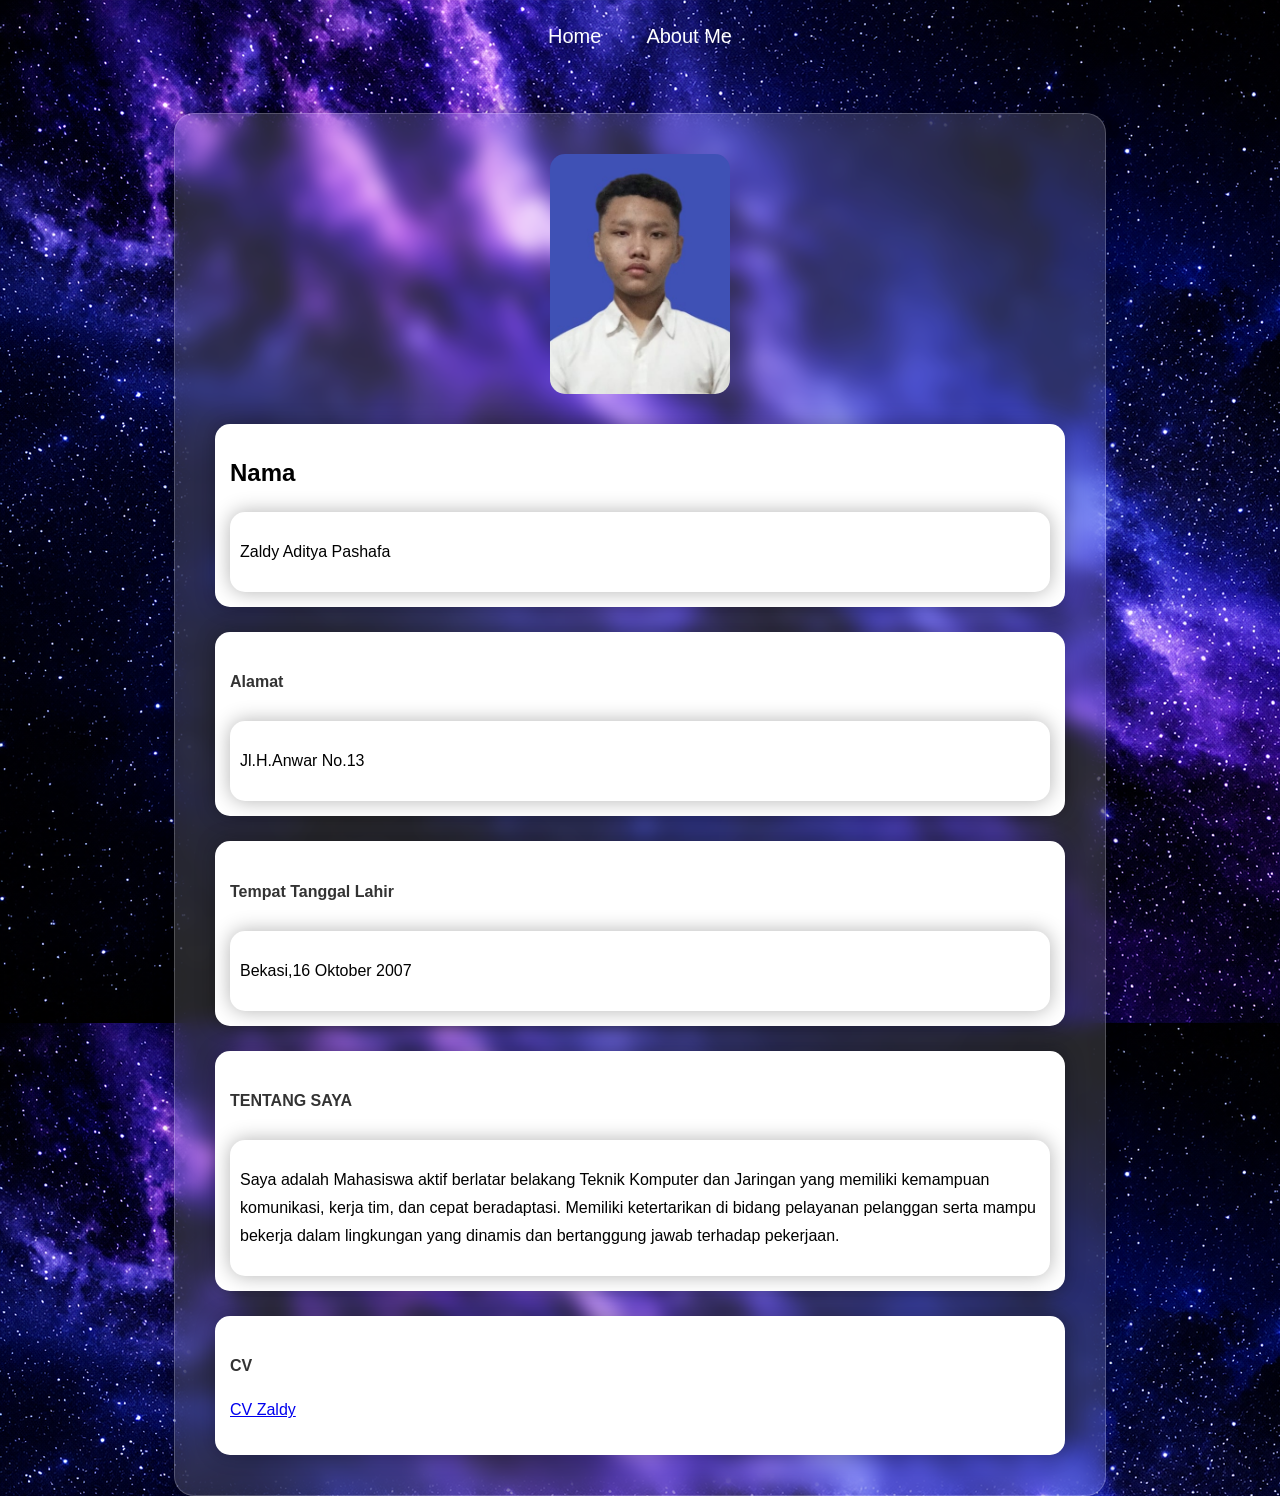
==== about.html @ beea339a "first" ====
<html>
<head>
    <meta charset="UTF-8">
    <meta name="viewport" content="width=device-width,initial-scale=1.0">
    <title> About Zaldy</title>
    <link rel="stylesheet" href="about.css">
</head> 

<body>
<div class="overlay">
    <div class="home">
        <p onclick="Home()">Home</p>
    </div>
    <div class="about">
        <p onclick="Aboutme()">About Me</p>
    </div>
</div>
<section>
<div class="isi">
    <div class="foto">
         <img src="za.jpeg" alt="img">
    </div>
</div>
<div class="tentang">
        <h2> Nama</h2>
        <div class="nama">
            <p>Zaldy Aditya Pashafa</p>
        </div>
</div>
<div class="alamat">
    <h4>Alamat</h4>
   <div class="rumah">
    <p> Jl.H.Anwar No.13</p>
   </div>
</div>
<div class="pengalaman">
    <h4>Tempat Tanggal Lahir</h4>
    <div class="ttl">
        <p>Bekasi,16 Oktober 2007</p>
    </div>
</div>
<div class="ringkasan">
    <h4> TENTANG SAYA</h4>
    <div class="tentang-saya">
        <P>
        Saya adalah Mahasiswa aktif berlatar belakang Teknik Komputer dan Jaringan yang memiliki
        kemampuan komunikasi, kerja tim, dan cepat beradaptasi. Memiliki ketertarikan di bidang
        pelayanan pelanggan serta mampu bekerja dalam lingkungan yang dinamis dan bertanggung
        jawab terhadap pekerjaan.
        </P>
    </div>
</div>
<div class="portofolio">
    <h4>CV</h4>
    <a href="portofolio.html">
       <p>CV Zaldy</p> 
    </a>
</div>
</section>
<script src="about.js"></script>
</body>   
</html>
---- about.css ----
.html,body{
    padding:0;
    margin: 0;
    box-sizing: border-box;
    font-family: sans-serif;
    width: 100vw;
    height: 100vh;
    background-image:url(galaxy.png);

}

section {
    width:850px;
    background:white;
    padding:40px;
    background: rgba(255, 255, 255, 0.15);
    backdrop-filter: blur(10px);
    -webkit-backdrop-filter: blur(10px);
    border: 1px solid rgba(255,255,255,0.2);
    border-radius: 20px;
    box-shadow:0 0 20px rgba(0,0,0,.3);
    margin:40px auto;
}
.overlay {
    width: 100%;
    display:flex;
    align-items:center;
    justify-content:center;
    gap:35px;
}
.home,
.about {
    color: white;
    padding: 5px;
    font-size: 20px;
    animation:turun 5s ease;
    transition:0.3s ease;
    cursor:pointer;
}
.home:hover,
.about:hover{
    transform:translateY(-8px);
}
.home:active,
.about:active{
    transform:scale(0.98);
}

.isi{
    display:flex;
    justify-content:center;
    align-items:flex-start;
    margin-bottom:30px;
    gap: 20px;
}
.tentang,
.ringkasan,
.alamat,
.pengalaman,
.portofolio{
    margin-top:25px;
    line-height:28px;
    border-radius: 15px;
    background:white ;
    padding: 15px;
    box-shadow:0 0 20px rgba(0,0,0,.3);
    animation:muncul 7s ease;
    transition:0.3s ease;
    cursor:pointer;
}
.tentang:hover,
.ringkasan:hover,
.alamat:hover,
.pengalaman:hover,
.portofolio:hover{
    transform:translateY(-8px);
    box-shadow:0 15px 25px rgba(0,0,0,.35);
}
.tentang:active,
.ringkasan:active,
.alamat:active,
.pengalaman:active,
.portofolio:active{
    transform:scale(0.98);
}
.tentang h2{
    margin-bottom:15px;
}
h4{
    margin-bottom:10px;
    color:#333;
}
.nama,
.rumah,
.ttl,
.tentang-saya{
    margin-top:25px;
    line-height:28px;
    border-radius: 15px;
    background: white;
    padding: 10px;
    box-shadow:0 0 20px rgba(0,0,0,.3);
    animation:muncul 7s ease;
}
@keyframes muncul{
    from{
        opacity:0;
        transform:translateY(80px);
    }
    to{
        opacity:1;
        transform:translateY(0);
    }
}
.foto{
    animation:muncul 7s ease;
}
@keyframes muncul{
    from{
        opacity:0;
        transform:translateY(80px);
    }
    to{
        opacity:1;
        transform:translateY(0);
    }

}
.foto img{
    width:180px;
    border-radius:15px;
    transition:0.3s ease;
    cursor:pointer;
}
.foto img:hover{
    transform:scale(1.05);
    box-shadow:0 10px 20px rgba(0,0,0,0.3);
}
.foto img:active{
    transform:scale(0.95);
}
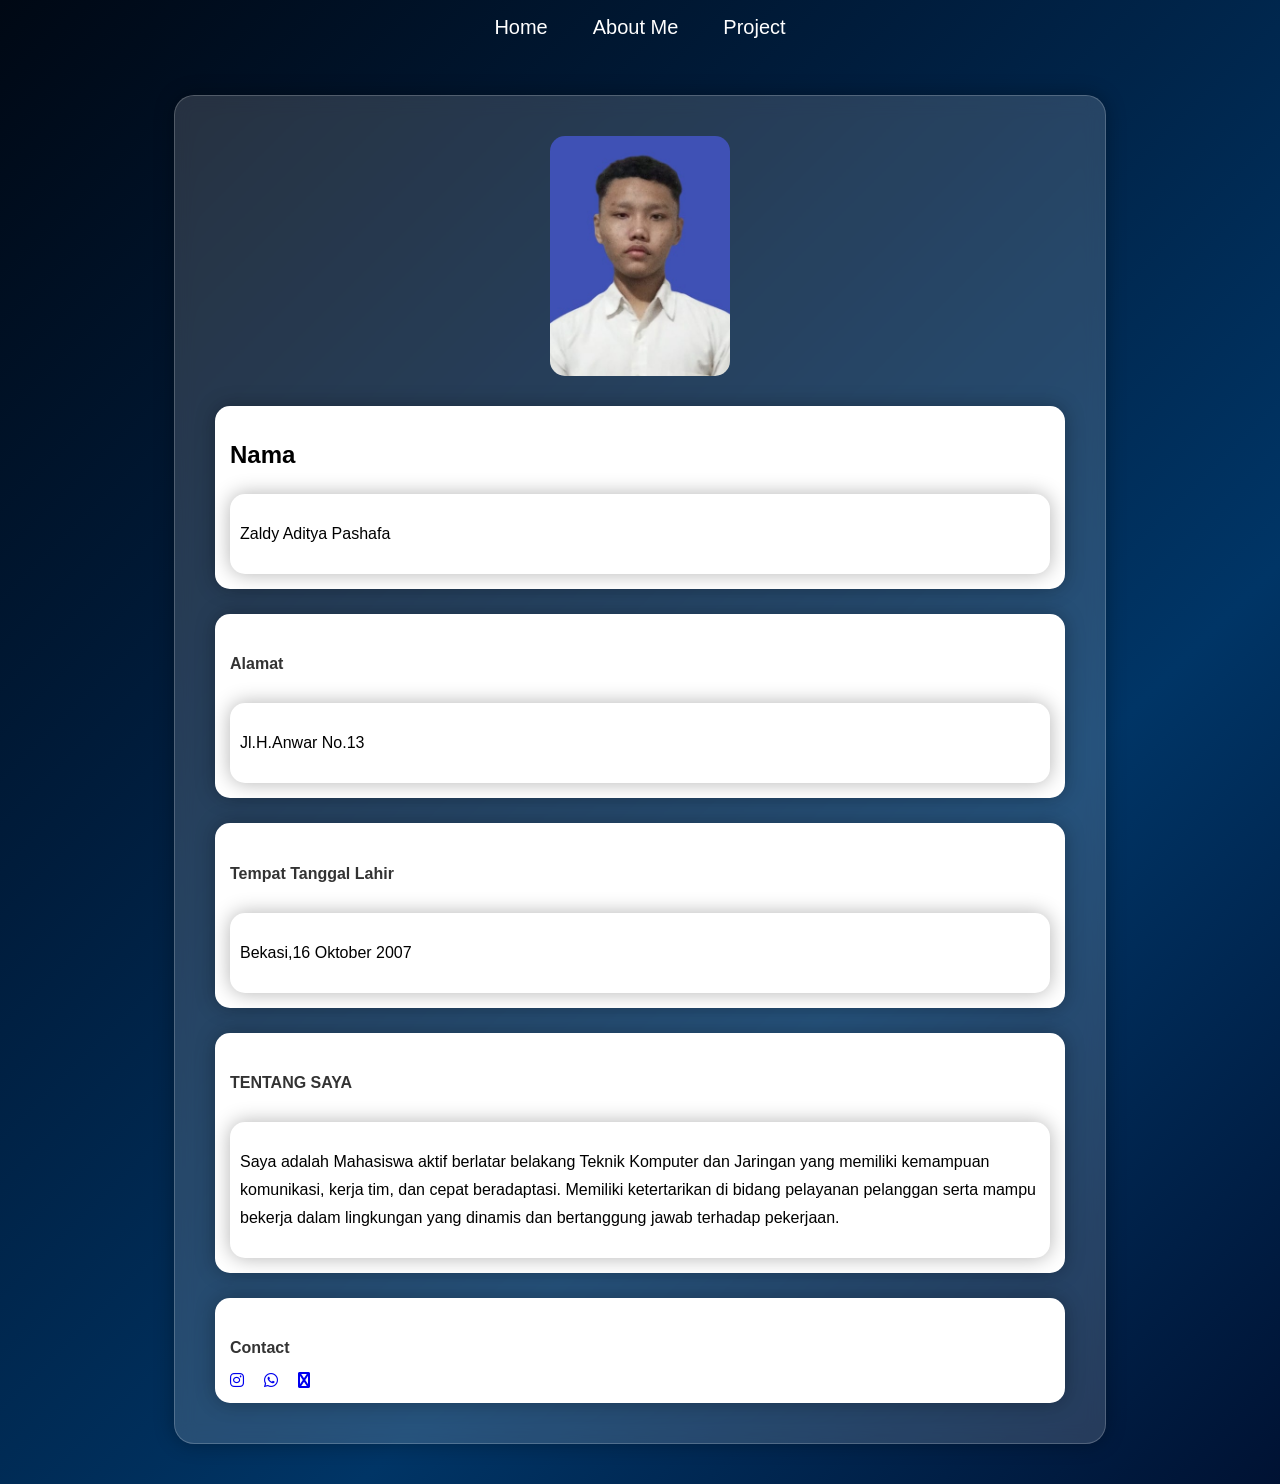
==== commit 6d4b590f: "first" ====
--- a/about.html
+++ b/about.html
@@ -3,45 +3,43 @@
     <meta charset="UTF-8">
     <meta name="viewport" content="width=device-width,initial-scale=1.0">
     <title> About Zaldy</title>
+    <link rel="stylesheet" href="https://cdnjs.cloudflare.com/ajax/libs/font-awesome/6.7.2/css/all.min.css">
     <link rel="stylesheet" href="about.css">
 </head> 
 
 <body>
-<div class="overlay">
-    <div class="home">
-        <p onclick="Home()">Home</p>
-    </div>
-    <div class="about">
-        <p onclick="Aboutme()">About Me</p>
-    </div>
+<div class="overlay fade">
+        <p><a href=index.html> Home</a></p>
+        <p><a href=about.html> About Me</a></p>
+        <p><a href=portofolio.html> Project</a></p>
 </div>
 <section>
-<div class="isi">
+<div class="isi fade">
     <div class="foto">
          <img src="za.jpeg" alt="img">
     </div>
 </div>
-<div class="tentang">
+<div class="tentang fade">
         <h2> Nama</h2>
-        <div class="nama">
+        <div class="nama fade">
             <p>Zaldy Aditya Pashafa</p>
         </div>
 </div>
-<div class="alamat">
+<div class="alamat fade">
     <h4>Alamat</h4>
-   <div class="rumah">
+   <div class="rumah fade">
     <p> Jl.H.Anwar No.13</p>
    </div>
 </div>
-<div class="pengalaman">
+<div class="pengalaman fade">
     <h4>Tempat Tanggal Lahir</h4>
-    <div class="ttl">
+    <div class="ttl fade">
         <p>Bekasi,16 Oktober 2007</p>
     </div>
 </div>
-<div class="ringkasan">
+<div class="ringkasan fade">
     <h4> TENTANG SAYA</h4>
-    <div class="tentang-saya">
+    <div class="tentang-saya fade">
         <P>
         Saya adalah Mahasiswa aktif berlatar belakang Teknik Komputer dan Jaringan yang memiliki
         kemampuan komunikasi, kerja tim, dan cepat beradaptasi. Memiliki ketertarikan di bidang
@@ -50,11 +48,19 @@
         </P>
     </div>
 </div>
-<div class="portofolio">
-    <h4>CV</h4>
-    <a href="portofolio.html">
-       <p>CV Zaldy</p> 
-    </a>
+<div class="portofolio fade">
+    <h4>Contact</h4>
+    <div class="kontak fade">
+                <a href="https://www.instagram.com/zadityap/" target="_blank" rel="noopener noreferrer">
+                <i class="fa-brands fa-instagram"></i>
+                </a>
+                <a href="https://wa.me/6285210346138" target="_blank" rel="noopener noreferrer">
+                <i class="fa-brands fa-whatsapp"></i>
+                </a>
+                <a href="mailto:zapashafa@gmail.com">
+                <i class="fa-brands fa-envelope"></i>
+                </a>
+    </div>
 </div>
 </section>
 <script src="about.js"></script>
--- a/about.css
+++ b/about.css
@@ -1,14 +1,18 @@
 .html,body{
     padding:0;
     margin: 0;
+    overflow-x:hidden;
     box-sizing: border-box;
     font-family: sans-serif;
-    width: 100vw;
-    height: 100vh;
-    background-image:url(galaxy.png);
-
+    background: linear-gradient(
+        135deg,
+        #000814,
+        #001D3D,
+        #003566,
+        #001233
+    );
 }
-
+/*home*/
 section {
     width:850px;
     background:white;
@@ -28,24 +32,21 @@
     justify-content:center;
     gap:35px;
 }
-.home,
-.about {
+p a{
     color: white;
+    text-decoration:none;
     padding: 5px;
     font-size: 20px;
-    animation:turun 5s ease;
     transition:0.3s ease;
     cursor:pointer;
 }
-.home:hover,
-.about:hover{
+p:hover{
     transform:translateY(-8px);
 }
-.home:active,
-.about:active{
+p:active{
     transform:scale(0.98);
 }
-
+/**/
 .isi{
     display:flex;
     justify-content:center;
@@ -64,7 +65,6 @@
     background:white ;
     padding: 15px;
     box-shadow:0 0 20px rgba(0,0,0,.3);
-    animation:muncul 7s ease;
     transition:0.3s ease;
     cursor:pointer;
 }
@@ -73,7 +73,7 @@
 .alamat:hover,
 .pengalaman:hover,
 .portofolio:hover{
-    transform:translateY(-8px);
+    transform:scale(1.05);
     box-shadow:0 15px 25px rgba(0,0,0,.35);
 }
 .tentang:active,
@@ -100,32 +100,12 @@
     background: white;
     padding: 10px;
     box-shadow:0 0 20px rgba(0,0,0,.3);
-    animation:muncul 7s ease;
 }
-@keyframes muncul{
-    from{
-        opacity:0;
-        transform:translateY(80px);
-    }
-    to{
-        opacity:1;
-        transform:translateY(0);
-    }
+.kontak{
+    display:flex;
+    gap:20px;
 }
-.foto{
-    animation:muncul 7s ease;
-}
-@keyframes muncul{
-    from{
-        opacity:0;
-        transform:translateY(80px);
-    }
-    to{
-        opacity:1;
-        transform:translateY(0);
-    }
-
-}
+/*foto*/
 .foto img{
     width:180px;
     border-radius:15px;
@@ -139,3 +119,62 @@
 .foto img:active{
     transform:scale(0.95);
 }
+/**/
+.fade{
+    opacity:0;
+    transform:translateY(70px);
+    transition:all 1.2s ease;
+}
+
+.fade.show{
+    opacity:1;
+    transform:translateY(0);
+}
+/**/
+@media (max-width:768px){
+
+    section{
+        width:calc(100% - 40px);
+        padding:20px;
+        margin:20px auto;
+        box-sizing:border-box;
+    }
+
+    .overlay{
+        gap:15px;
+        flex-wrap:wrap;
+        padding-bottom:15px;
+    }
+
+    .overlay p a{
+        font-size:16px;
+    }
+
+    .isi{
+        flex-direction:column;
+        align-items:center;
+        gap:20px;
+    }
+
+    .foto{
+        display:flex;
+        justify-content:center;
+    }
+
+    .foto img{
+        width:220px;
+    }
+
+    .tentang,
+    .ringkasan,
+    .alamat,
+    .pengalaman,
+    .portofolio,
+    .nama,
+    .rumah,
+    .ttl,
+    .tentang-saya{
+        width:100%;
+        box-sizing:border-box;
+    }
+}
